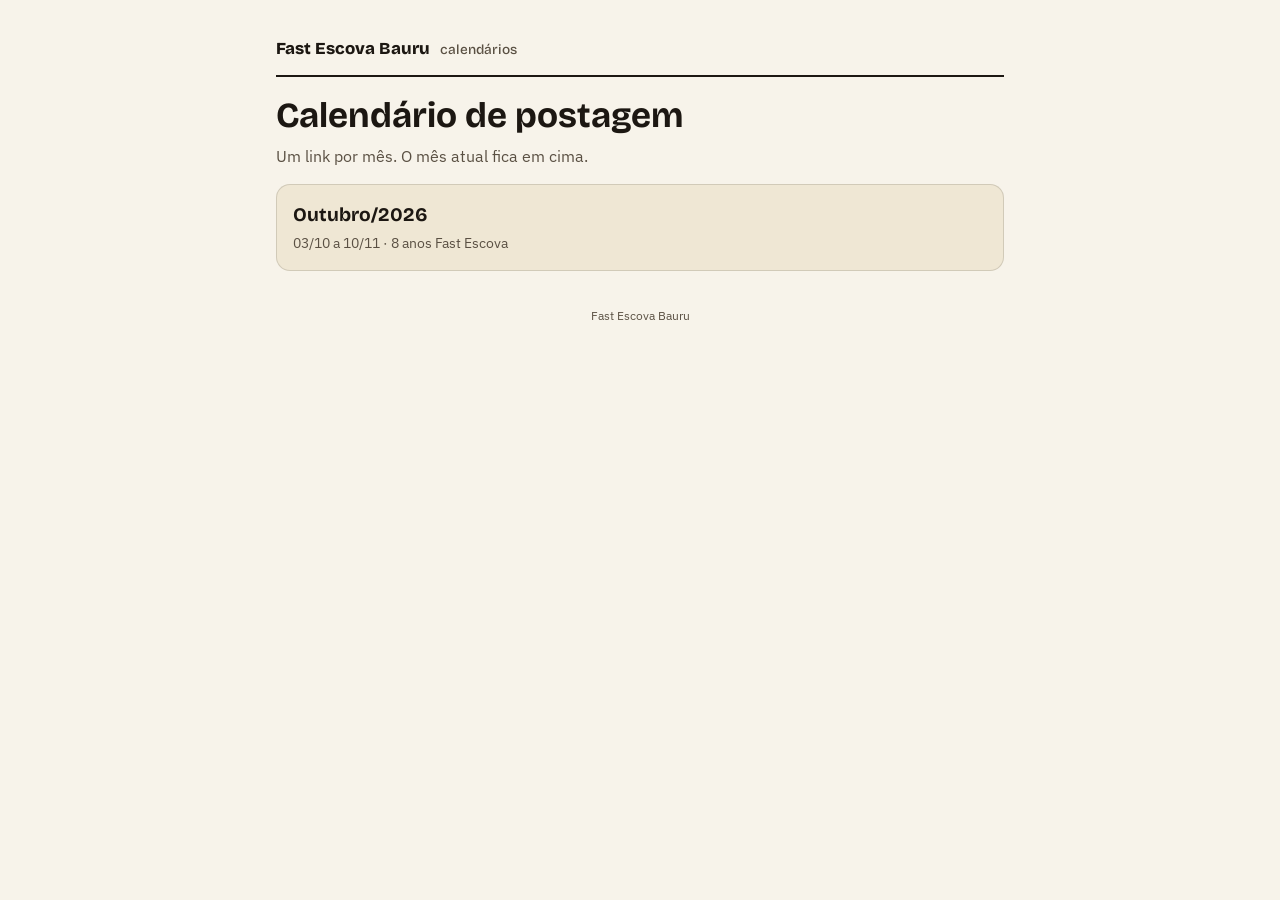
==== index.html @ e80f50df "Calendário de outubro/2026 (03/10 a 10/11)" ====
<!doctype html>
<html lang="pt-BR"><head><meta charset="utf-8"><meta name="viewport" content="width=device-width, initial-scale=1">
<meta name="robots" content="noindex"><title>Calendários · Fast Escova Bauru</title>
<link rel="preconnect" href="https://fonts.googleapis.com"><link rel="preconnect" href="https://fonts.gstatic.com" crossorigin>
<link href="https://fonts.googleapis.com/css2?family=Bricolage+Grotesque:opsz,wght@12..96,500..800&family=IBM+Plex+Sans:wght@400;500;600&display=swap" rel="stylesheet">
<link rel="stylesheet" href="style.css"></head><body><div class="page">
<div class="mast"><div class="brand">Fast Escova Bauru<span>calendários</span></div></div>
<h1>Calendário de postagem</h1><p class="lead">Um link por mês. O mês atual fica em cima.</p>
<a class="month" href="2026-10.html"><b>Outubro/2026</b><span>03/10 a 10/11 · 8 anos Fast Escova</span></a>
<footer>Fast Escova Bauru</footer></div></body></html>
---- style.css ----
:root{--ink:#1C1712;--ink-soft:#5a5043;--cream:#F7F3EA;--cream-2:#EFE7D4;--cream-3:#E4D9C0;--gold:#D9A916;--gold-bright:#FCDA00;--warn:#B5502E;--warn-bg:#F6E4DA;--good:#3F7D53;--line:rgba(28,23,18,.14);--surface:var(--cream);--text:var(--ink);--shadow:0 1px 2px rgba(28,23,18,.06),0 6px 20px -8px rgba(28,23,18,.18)}
@media (prefers-color-scheme:dark){:root:not([data-theme=light]){--ink:#F3ECDD;--ink-soft:#C9BFA9;--cream:#171310;--cream-2:#211B14;--cream-3:#2C2419;--gold:#F0C231;--warn:#E38F63;--warn-bg:#33211A;--good:#7FC494;--line:rgba(243,236,221,.14);--shadow:0 1px 2px rgba(0,0,0,.3),0 10px 26px -10px rgba(0,0,0,.5)}}
*{box-sizing:border-box}html{color-scheme:light dark;scroll-behavior:smooth}
body{margin:0;background:var(--surface);color:var(--text);font-family:'IBM Plex Sans',ui-sans-serif,system-ui,sans-serif;line-height:1.5;-webkit-font-smoothing:antialiased}
h1,h2,h3{font-family:'Bricolage Grotesque',ui-sans-serif,sans-serif;text-wrap:balance;margin:0}
.page{max-width:760px;margin:0 auto;padding:22px 16px 80px}
.back{font-size:.8rem;color:var(--ink-soft);text-decoration:none}.back:hover{text-decoration:underline}
.mast{display:flex;align-items:baseline;justify-content:space-between;gap:12px;flex-wrap:wrap;padding:14px 0 14px;border-bottom:2px solid var(--ink);margin-bottom:20px}
.brand{font-family:'Bricolage Grotesque';font-weight:800;font-size:1.05rem}.brand span{font-weight:500;color:var(--ink-soft);margin-left:10px;font-size:.85rem}
.meta{font-size:.82rem;color:var(--ink-soft)}
h1{font-size:clamp(1.6rem,5vw,2.2rem);line-height:1.1;margin-bottom:8px}
.lead{color:var(--ink-soft);margin:0 0 16px}
.bar{display:flex;gap:10px;flex-wrap:wrap;margin-bottom:20px}
.btn{display:inline-block;background:var(--gold-bright);color:#1C1712;font-weight:600;text-decoration:none;padding:10px 16px;border-radius:999px;font-size:.9rem}
.btn.alt{background:var(--cream-2);color:var(--ink);border:1px solid var(--line)}
section.how,section.pend{background:var(--cream-2);border:1px solid var(--line);border-radius:14px;padding:14px 16px;margin-bottom:16px;font-size:.9rem}
section h2{font-size:1rem;margin-bottom:8px}section ul,section ol{margin:0;padding-left:20px}section li{margin-bottom:6px}
section.pend{background:var(--warn-bg);border-color:var(--warn)}
h2.week{font-size:1.1rem;margin:30px 0 12px;padding-top:8px;border-top:1px solid var(--line);color:var(--ink-soft)}
.day{background:var(--cream-2);border:1px solid var(--line);border-radius:16px;padding:14px;margin-bottom:12px;box-shadow:var(--shadow);scroll-margin-top:12px}
.day.hoje{outline:3px solid var(--gold-bright)}
.s-domingo{opacity:.78}
.day header{display:flex;gap:12px;align-items:flex-start;margin-bottom:10px}
.dn{flex:0 0 58px;text-align:center;background:var(--cream);border:1px solid var(--line);border-radius:12px;padding:6px 4px}
.dn .n{display:block;font-family:'Bricolage Grotesque';font-weight:800;font-size:1.6rem;line-height:1}
.dn .m{display:block;font-size:.62rem;color:var(--ink-soft);text-transform:uppercase;letter-spacing:.04em;margin-top:3px}
.hd{flex:1;min-width:0}.hd h3{font-size:1.02rem;line-height:1.25}
.badges{display:flex;gap:6px;flex-wrap:wrap;margin-bottom:5px}
.b{font-size:.64rem;font-weight:700;letter-spacing:.05em;padding:3px 8px;border-radius:999px;background:var(--cream-3);color:var(--ink)}
.b-combo{background:var(--gold-bright);color:#1C1712}.b-carrossel{background:#1C1712;color:#FCDA00}.b-criadora{background:#EAD3F0;color:#3a1747}.b-grupo{background:#D5E8F2;color:#12384f}.b-fixo{background:var(--gold-bright);color:#1C1712}.b-pend,.b-fix{background:var(--warn);color:#fff}
.kind{font-size:.78rem;color:var(--ink-soft);margin-bottom:6px}
.thumbs{display:flex;gap:6px;overflow-x:auto;padding-bottom:6px;margin-bottom:8px;-webkit-overflow-scrolling:touch}
.th{flex:0 0 auto;width:92px;border-radius:8px;overflow:hidden;border:1px solid var(--line);display:block;background:var(--cream)}
.th img{display:block;width:100%;height:auto}
.thumbs.sm .th{width:62px}
.th.vid{display:flex;flex-direction:column;align-items:center;justify-content:center;height:115px;font-size:.7rem;text-align:center;color:var(--ink-soft);padding:4px}
.cap-wrap{background:var(--cream);border:1px solid var(--line);border-radius:12px;padding:10px;margin-bottom:8px}
.cap-h{display:flex;justify-content:space-between;align-items:center;gap:8px;margin-bottom:6px;font-size:.82rem}
.copy{background:var(--gold-bright);border:0;border-radius:999px;padding:7px 14px;font:inherit;font-weight:600;font-size:.8rem;cursor:pointer;color:#1C1712}
pre.cap{white-space:pre-wrap;word-break:break-word;font:inherit;font-size:.86rem;margin:0}
.note{font-size:.8rem;color:var(--ink-soft);margin:4px 0}
.note.feita{font-style:italic}
.stories{font-size:.85rem;margin:6px 0}
.box{border-radius:10px;padding:9px 12px;margin-top:8px;font-size:.84rem}
.box.cr{background:#EAD3F0;color:#2d1136}.box.gp{background:#D5E8F2;color:#12384f}.box.gp a{color:inherit}
.box.rem{background:#FFF3B8;color:#3a2f00}
.box.al{background:var(--warn-bg);color:var(--ink);border:1px solid var(--warn)}
#lb{position:fixed;inset:0;background:rgba(0,0,0,.88);display:flex;align-items:center;justify-content:center;z-index:50;padding:16px}#lb[hidden]{display:none}#lb img{max-width:100%;max-height:100%;border-radius:8px}
a.month{display:block;background:var(--cream-2);border:1px solid var(--line);border-radius:14px;padding:16px;margin-bottom:10px;text-decoration:none;color:var(--ink)}
a.month b{display:block;font-family:'Bricolage Grotesque';font-size:1.2rem}a.month span{font-size:.85rem;color:var(--ink-soft)}
footer{margin-top:36px;font-size:.75rem;color:var(--ink-soft);text-align:center}
[hidden]{display:none!important}
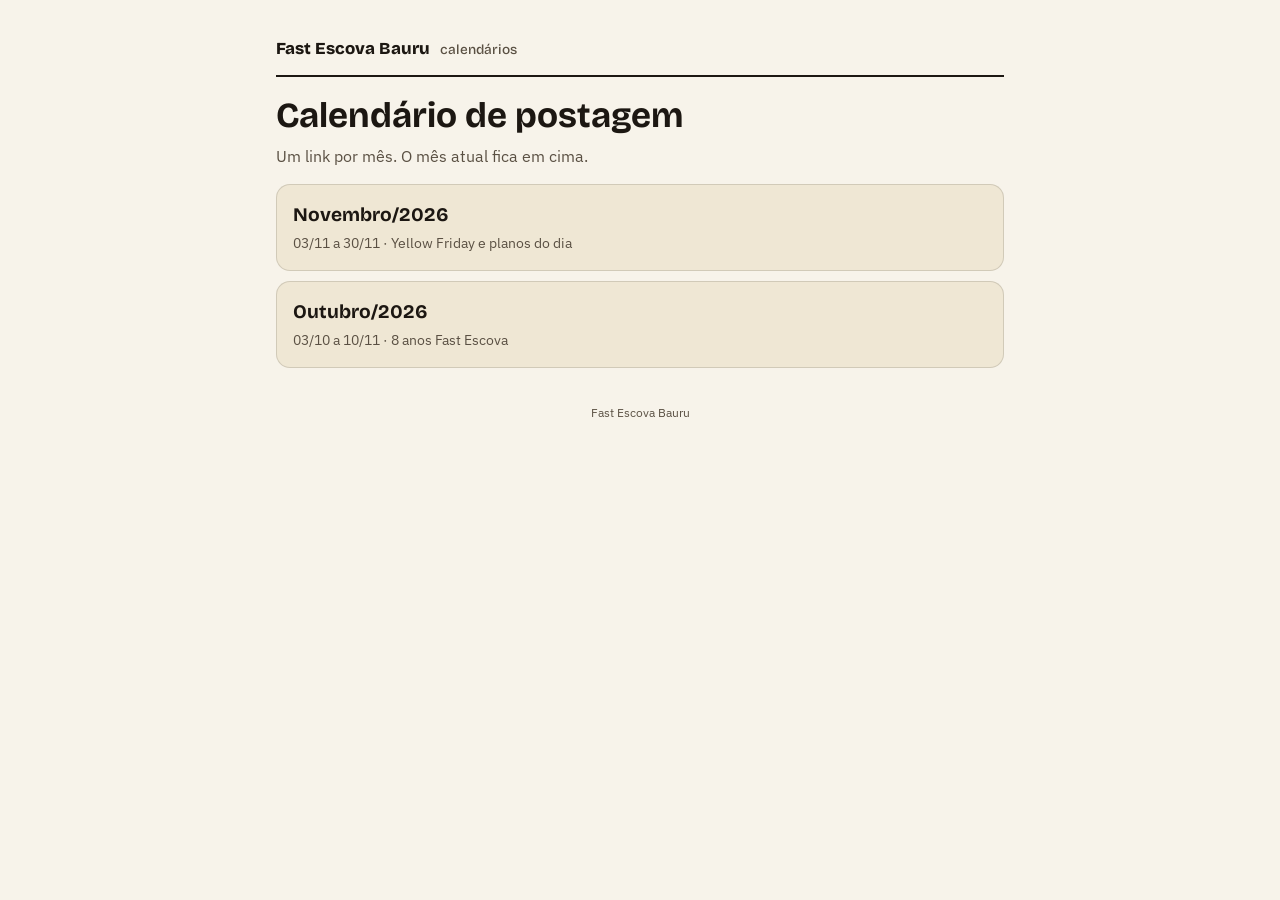
==== commit 41addd04: "Calendário de novembro: Yellow Friday, planos do dia, pastas do Drive e tráfego Co-Authored-By: Clau" ====
--- a/index.html
+++ b/index.html
@@ -6,5 +6,6 @@
 <link rel="stylesheet" href="style.css"></head><body><div class="page">
 <div class="mast"><div class="brand">Fast Escova Bauru<span>calendários</span></div></div>
 <h1>Calendário de postagem</h1><p class="lead">Um link por mês. O mês atual fica em cima.</p>
+<a class="month" href="2026-11.html"><b>Novembro/2026</b><span>03/11 a 30/11 · Yellow Friday e planos do dia</span></a>
 <a class="month" href="2026-10.html"><b>Outubro/2026</b><span>03/10 a 10/11 · 8 anos Fast Escova</span></a>
 <footer>Fast Escova Bauru</footer></div></body></html>
--- a/style.css
+++ b/style.css
@@ -50,3 +50,34 @@
 a.month b{display:block;font-family:'Bricolage Grotesque';font-size:1.2rem}a.month span{font-size:.85rem;color:var(--ink-soft)}
 footer{margin-top:36px;font-size:.75rem;color:var(--ink-soft);text-align:center}
 [hidden]{display:none!important}
+.dlw{display:flex;flex-wrap:wrap;gap:6px;margin:6px 0}
+a.dl{display:inline-block;background:var(--gold-bright);color:#1C1712;font-weight:600;font-size:.8rem;text-decoration:none;padding:7px 12px;border-radius:999px}
+.falta{font-size:.74rem;color:var(--warn);align-self:center}
+details.ord{font-size:.78rem;color:var(--ink-soft);margin:4px 0}details.ord summary{cursor:pointer}details.ord ol{margin:6px 0 0;padding-left:20px}
+
+/* ===== dias recolhidos (toque pra abrir) ===== */
+h2.week{font-size:.78rem;letter-spacing:.09em;text-transform:uppercase;color:var(--ink-soft);margin:26px 2px 10px;padding-top:0;border-top:0}
+details.day{padding:0;overflow:hidden}
+details.day>summary{list-style:none;display:flex;align-items:center;gap:14px;padding:14px 16px;cursor:pointer;-webkit-tap-highlight-color:transparent}
+details.day>summary::-webkit-details-marker{display:none}
+.dnum{flex:0 0 34px;text-align:center;font-family:'DM Serif Display',Georgia,serif;font-size:1.9rem;line-height:1}
+.dtxt{flex:1;min-width:0;display:flex;flex-direction:column}
+.dtxt small{font-size:.68rem;letter-spacing:.1em;color:var(--ink-soft)}
+.dtxt b{font-weight:600;font-size:.98rem;white-space:nowrap;overflow:hidden;text-overflow:ellipsis}
+.dots{display:flex;gap:5px;align-items:center}
+.dt{display:inline-block;width:9px;height:9px;border-radius:50%}
+.dg{background:#E8B829}.db{background:#7C9BE0}.dv{background:#6FC59B}.do{background:#E38F63}
+.chev{font-size:.7rem;color:var(--ink-soft);transition:transform .15s}
+details[open].day>summary .chev{transform:rotate(180deg)}
+details.day[open]>summary{border-bottom:1px solid var(--line)}
+.dbody{padding:12px 16px 16px}
+.dbody>h3{font-size:1rem;margin:2px 0 8px}
+.badges{margin-bottom:4px}
+p.leg{font-size:.78rem;color:var(--ink-soft);margin:-6px 0 16px}p.leg .dt{margin:0 4px 0 8px}p.leg .dt:first-child{margin-left:0}
+
+/* ===== novembro ===== */
+.box.tr{background:#DCE8D6;color:#1d3320}
+.box.ar{background:var(--cream-3);color:var(--ink);border:1px dashed var(--ink-soft)}
+.b-ok{background:var(--good);color:#fff}
+section.trf{background:#DCE8D6;color:#1d3320;border:1px solid #9fbb94;border-radius:14px;padding:14px 16px;margin-bottom:16px;font-size:.9rem}
+section.trf h2{font-size:1rem;margin-bottom:8px}section.trf ul{margin:0;padding-left:20px}section.trf li{margin-bottom:6px}section.trf .note{color:#2d4a30}
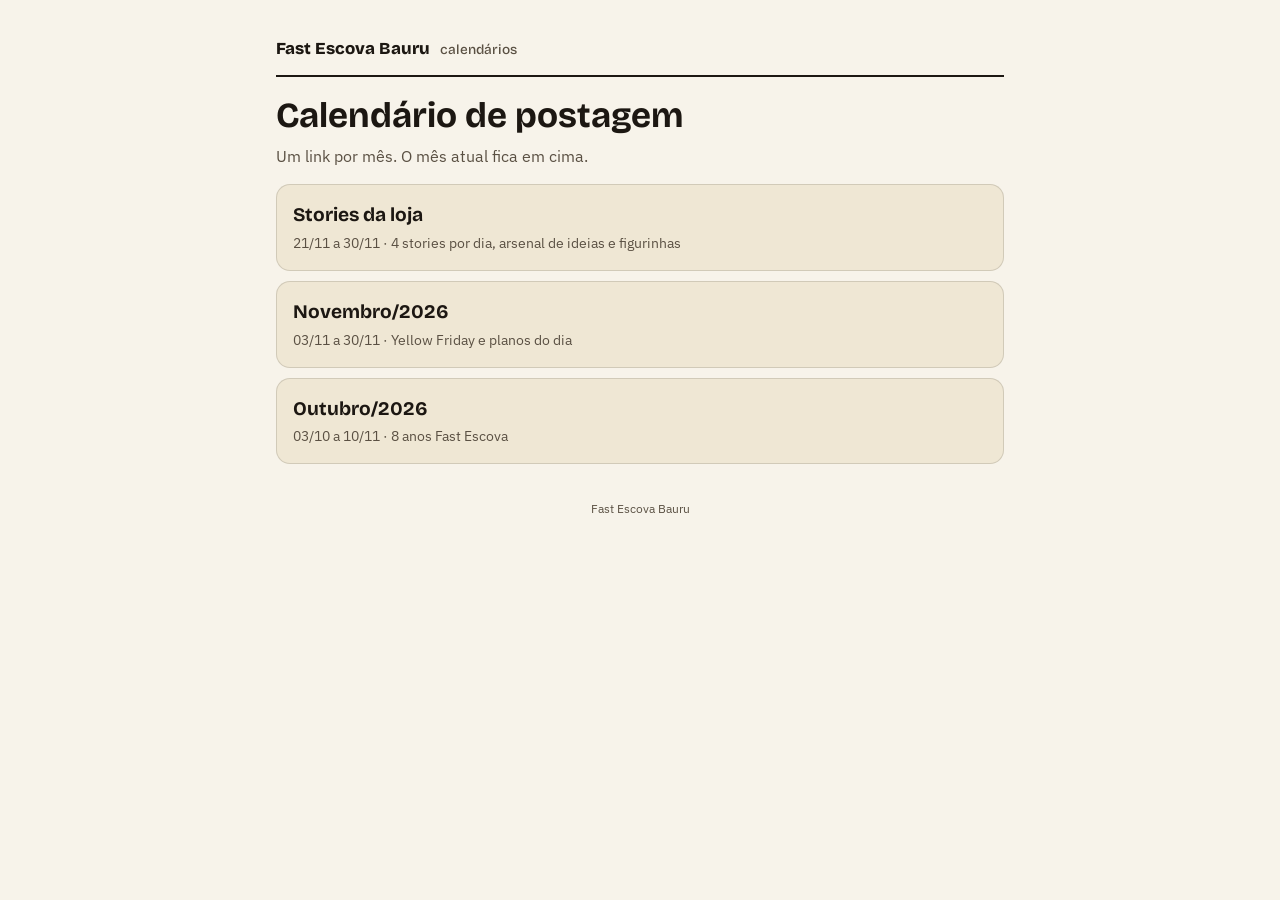
==== commit a49da140: "Stories da loja: calendario 21/11 a 30/11, arsenal de ideias por procedimento e figurinhas Co-Author" ====
--- a/index.html
+++ b/index.html
@@ -6,6 +6,7 @@
 <link rel="stylesheet" href="style.css"></head><body><div class="page">
 <div class="mast"><div class="brand">Fast Escova Bauru<span>calendários</span></div></div>
 <h1>Calendário de postagem</h1><p class="lead">Um link por mês. O mês atual fica em cima.</p>
+<a class="month" href="stories/"><b>Stories da loja</b><span>21/11 a 30/11 · 4 stories por dia, arsenal de ideias e figurinhas</span></a>
 <a class="month" href="2026-11.html"><b>Novembro/2026</b><span>03/11 a 30/11 · Yellow Friday e planos do dia</span></a>
 <a class="month" href="2026-10.html"><b>Outubro/2026</b><span>03/10 a 10/11 · 8 anos Fast Escova</span></a>
 <footer>Fast Escova Bauru</footer></div></body></html>
--- a/style.css
+++ b/style.css
@@ -79,5 +79,27 @@
 .box.tr{background:#DCE8D6;color:#1d3320}
 .box.ar{background:var(--cream-3);color:var(--ink);border:1px dashed var(--ink-soft)}
 .b-ok{background:var(--good);color:#fff}
+.b-black{background:#1C1712;color:#FCDA00}
+.b-ang{background:#D5E8F2;color:#12384f}
+.box.artes{background:#FFF6C8;border-left:5px solid #E9C900}
+.artes .thumbs .th,.artes .thumbs.sm .th{width:104px}
+.box.hr{background:#EFE3FF;border-left:5px solid #7a4cc4}
+.hrt{border-collapse:collapse;margin-top:6px;width:100%}.hrt td{padding:4px 8px;vertical-align:top;border-top:1px solid rgba(0,0,0,.08)}.hrt td:first-child{white-space:nowrap}
+.art-it{margin-top:12px;padding-top:10px;border-top:1px dashed #d9c870}.art-it:first-of-type{border-top:0;padding-top:0}
+.art-t{font-weight:700;margin-bottom:6px}.art-t small{font-weight:400;opacity:.7}
+.art-it .dls{display:flex;flex-wrap:wrap;gap:8px;margin-top:8px}.art-it .dl.sm{display:inline-block;font-size:13px;padding:6px 12px;margin:0}
+details.box.ar summary{cursor:pointer}
+.nota{margin-top:10px;background:var(--cream);border:1px solid var(--line);border-radius:12px;padding:10px}
+.nota textarea{width:100%;font:inherit;font-size:.86rem;border:1px solid var(--line);border-radius:8px;padding:8px;background:var(--surface);color:var(--text);margin-top:6px;resize:vertical}
+.nota-bar{display:flex;align-items:center;gap:10px;margin-top:6px}.nota-st{font-size:.78rem;color:var(--good)}
 section.trf{background:#DCE8D6;color:#1d3320;border:1px solid #9fbb94;border-radius:14px;padding:14px 16px;margin-bottom:16px;font-size:.9rem}
+section.stkp{background:#FFF6C8;border:1px solid #E9C900;border-left:6px solid #E9C900;border-radius:14px;padding:14px 16px;margin-bottom:16px;font-size:.9rem}
+section.stkp h2{font-size:1.05rem;margin-bottom:8px}
+.stk-grid{display:grid;grid-template-columns:repeat(auto-fill,minmax(210px,1fr));gap:12px;margin-top:10px}
+.stk{background:#fff;border:1px solid #e6d98a;border-radius:12px;padding:8px;text-align:center}
+.stk-bg{background:repeating-conic-gradient(#d9d9d9 0 25%,#f2f2f2 0 50%) 0 0/16px 16px;border-radius:8px;overflow:hidden}
+.stk-bg img{display:block;width:100%;height:auto}
+.stk-n{font-weight:700;margin:6px 0}
+.stk .dl.sm{display:inline-block;font-size:13px;padding:6px 10px;margin:2px}
+.dl.sm.alt{background:#fff;color:#1C1712;border:1px solid #1C1712}
 section.trf h2{font-size:1rem;margin-bottom:8px}section.trf ul{margin:0;padding-left:20px}section.trf li{margin-bottom:6px}section.trf .note{color:#2d4a30}
